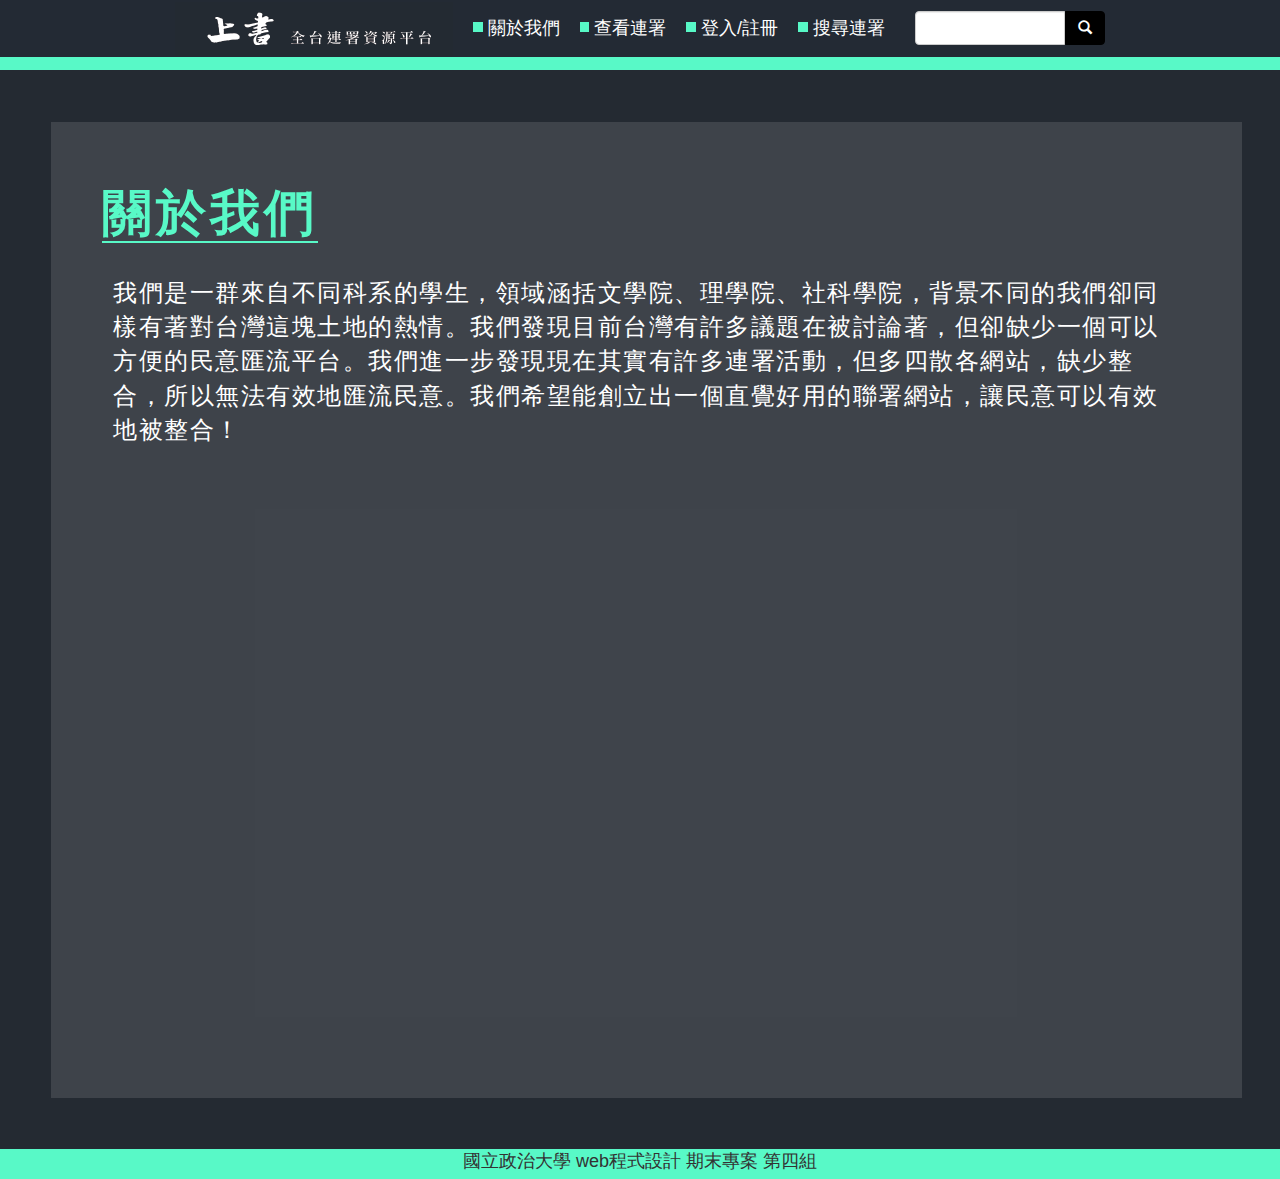
==== aboutus.html @ 408a2e84 "Update aboutus.html" ====
<!DOCTYPE html>
<html lang="en">
<head>
  <meta charset="utf-8">
  <meta name="viewport" content="width=device-width, initial-scale=1.0">
  <title>上書</title>
  <link href="css/bootstrap-3.0.0/dist/css/bootstrap.css" rel="stylesheet">
  <!-- HTML5 shim and Respond.js IE8 support of HTML5 elements and media queries -->
    <!--[if lt IE 9]>
      <script src="css/bootstrap-3.0.0/assets/js/html5shiv.js"></script>
      <script src="css/bootstrap-3.0.0/assets/js/respond.min.js"></script>
      <![endif]-->

      <script src="css/bootstrap-3.0.0/assets/js/jquery.js"></script>
      <script src="css/bootstrap-3.0.0/dist/js/bootstrap.min.js"></script>
      <script type="text/javascript" src="css/scrollIt/scrollIt.js"></script>
      <script type="text/javascript" src="css/fancybox/source/jquery.fancybox.pack.js?v=2.1.5"></script>
      <!--script src="index.js"></script-->
      <link href="style.css" rel="stylesheet">
      <link href="aboutus.css" rel="stylesheet">
      <script type="text/javascript" src="apply/fb.js"></script>

    </head>

    <body>
      <div id="“fb-root”"></div>
      <div id="wraper">
       <header>
         <ul>
          <li><a href="http://divaclin.github.io/wp2014s_final/index.html"><img src="img/logo.png" width="278px"></a></li>
          <img src="img/listyle.png">
          <li><a href="aboutus.html">關於我們</a></li>
          <img src="img/listyle.png">
          <li><a href="catagory.html">查看連署</a></li>
          <img src="img/listyle.png">
          <li id="if-not-logged-in"><a href="#" id="login-btn">登入/註冊</a></li>
          <li id="if-logged-in" style="display:none"><a href="#" id="logout-btn">登出</a></li>
          <img class="after_login" src="img/listyle.png" style="display:none;"/>
          <li class="after_login" style="display:none;"><a href="">管理連署</a></li>
          <img src="img/listyle.png">
          <li><a href="#">搜尋連署</a></li>
          <li>
           <div class="input-group col-lg-3 search-bar-pos">
            <input type="text" class="form-control">
            <span class="input-group-btn">
             <button class="btn btn-custom" type="button"><span class="glyphicon glyphicon-search white"></span></button>
           </span>
         </div>
       </li>
       <li>
       </li>
     </ul>
   </header>

   <article>
     <div id="block">
      <h1 id="title">關於我們</h1>
      <div id="intro">
       <p>我們是一群來自不同科系的學生，領域涵括文學院、理學院、社科學院，背景不同的我們卻同樣有著對台灣這塊土地的熱情。我們發現目前台灣有許多議題在被討論著，但卻缺少一個可以方便的民意匯流平台。我們進一步發現現在其實有許多連署活動，但多四散各網站，缺少整合，所以無法有效地匯流民意。我們希望能創立出一個直覺好用的聯署網站，讓民意可以有效地被整合！</p>
     </div>
   </div>

 </article>

 <footer >
  <div>國立政治大學 web程式設計 期末專案 第四組</div>
</footer>

</div>

</body>
</html>
---- style.css ----
html{
	overflow-x:hidden;
	overflow-y:scroll;
}
body{
	font-family: "Helvetica Neue", Helvetica, Arial, sans-serif;
	font-size: 18px;
	line-height: 1.428571429;
	background:#58F9C7;
	overflow-x:hidden;
	overflow-y:scroll;
}
.search-bar-pos{
	width:220px;
	position:relative;
	top:11px;
}

.white{
	color:#fff;
}
.btn-custom {
  background-color: #000000;
  border-color: #000000;
}
.btn-custom:hover,
.btn-custom:focus,
.btn-custom:active,
.btn-custom.active {
  background-color: #000000;
  border-color: #000000;
}
.btn-custom.disabled:hover,
.btn-custom.disabled:focus,
.btn-custom.disabled:active,
.btn-custom.disabled.active,
.btn-custom[disabled]:hover,
.btn-custom[disabled]:focus,
.btn-custom[disabled]:active,
.btn-custom[disabled].active,
fieldset[disabled] .btn-custom:hover,
fieldset[disabled] .btn-custom:focus,
fieldset[disabled] .btn-custom:active,
fieldset[disabled] .btn-custom.active {
  background-color: #000000;
  border-color: #000000;
}
header{
	position:fixed;
	top:0;
	text-align:center;
	background:#232A34;
	width:100%;
	height:57px;
	z-index:100;
}
li{
	display:inline-block;
	padding-right:10px;
}
a,a:hover{
	text-decoration:none;
}
a{
	color:#fff;
}
a:hover{
	color:#58F9C7;
}
ul>img{
	width:14.5px;
	padding:0 0 5px 5px;
}
/*以上為通用*/
#index_ul{
	position:relative;
	bottom:-160px;
}
#index_ul li a{
	color:#232A34;
}
#index_ul li a:hover{
	color:#58F9C7;
}

footer div{
	width:100%;
	height:30px;
	text-align:center;
}
#catagory{
	background:#232A34;
	position:fixed;
	bottom:0;
	width:100%;
	height:50px;
	text-align:center;
	z-index:100;
}
#catagory ul{
	display:inline-block;
}
#catagory ul li{
	padding:10px;
}
---- aboutus.css ----
article{
	background: #242A32;
	margin-top: 5.5%;
}
#block{ /* 整個block */
	background-color:rgba(255,255,255,0.12);
	width:93%;
	margin:4%; /* 上右下左 */
	padding:2.5% 4% 50% 4%;
	display:inline-block;
}
#title{ /* 標題 */
	color:#58F9C7;
	letter-spacing: 4px;
	border-bottom:#58F9C7 2px solid;
	display:inline-block;
	margin-top: 3%;
	margin-bottom: 2%;
	font-size: 50px;
	font-weight: 900;
}
#intro{ /* 簡介 */
	color:#FFF;
	font-size:24px;
	letter-spacing: 1.5px;
	margin: 1%;
}
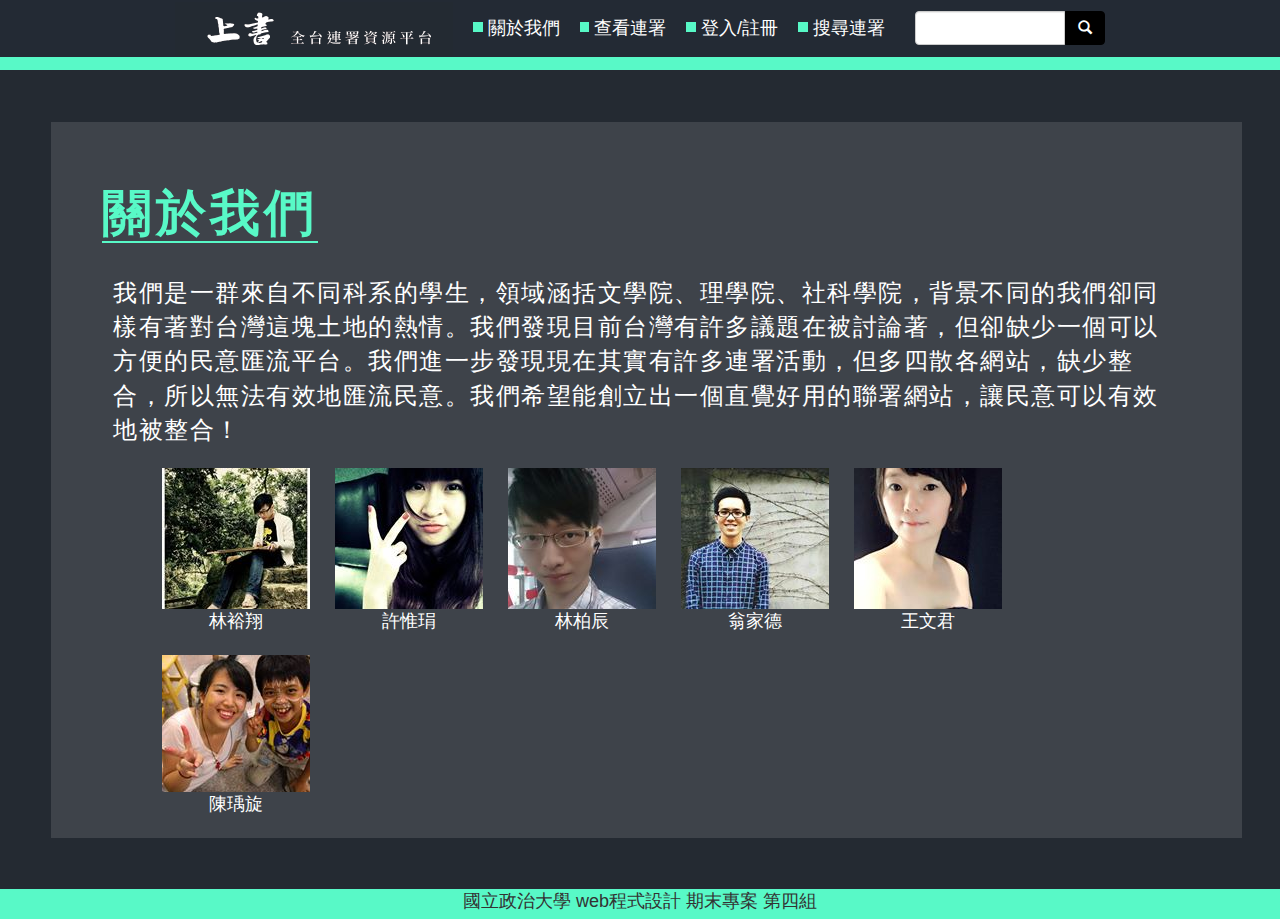
==== commit 6032e280: "aboutusImg" ====
--- a/aboutus.html
+++ b/aboutus.html
@@ -58,6 +58,16 @@
       <div id="intro">
        <p>我們是一群來自不同科系的學生，領域涵括文學院、理學院、社科學院，背景不同的我們卻同樣有著對台灣這塊土地的熱情。我們發現目前台灣有許多議題在被討論著，但卻缺少一個可以方便的民意匯流平台。我們進一步發現現在其實有許多連署活動，但多四散各網站，缺少整合，所以無法有效地匯流民意。我們希望能創立出一個直覺好用的聯署網站，讓民意可以有效地被整合！</p>
      </div>
+     <div id="imgBlock">
+       <ul>
+         <li id="imgLi"><img src="img/1011428_715590818485645_213548305_n.jpg" id="aboutImg"><br>林裕翔</li>
+         <li id="imgLi"><img src="img/558653_738236149526168_354711132_n.jpg" id="aboutImg"><br>許惟琄</li>
+         <li id="imgLi"><img src="img/10455847_889778074371924_7483941878548818139_n.jpg" id="aboutImg"><br>林柏辰</li>
+         <li id="imgLi"><img src="img/10337755_735628273125440_6902955270558465689_n.jpg" id="aboutImg"><br>翁家德</li>
+         <li id="imgLi"><img src="img/10364054_659100257478368_3719584828616217533_n.jpg" id="aboutImg"><br>王文君</li>
+         <li id="imgLi"><img src="img/10346644_914526458564922_8059168537236035953_n.jpg" id="aboutImg"><br>陳瑀旋</li>
+       </ul>
+     </div>
    </div>
 
  </article>
--- a/aboutus.css
+++ b/aboutus.css
@@ -6,7 +6,7 @@
 	background-color:rgba(255,255,255,0.12);
 	width:93%;
 	margin:4%; /* 上右下左 */
-	padding:2.5% 4% 50% 4%;
+	padding:2.5% 4% 0% 4%;
 	display:inline-block;
 }
 #title{ /* 標題 */
@@ -24,4 +24,12 @@
 	font-size:24px;
 	letter-spacing: 1.5px;
 	margin: 1%;
+}
+#imgLi {
+	color:#FFF;
+	text-align: center;
+	padding: 10px;
+}
+#imgBlock{
+	margin: 10px;
 }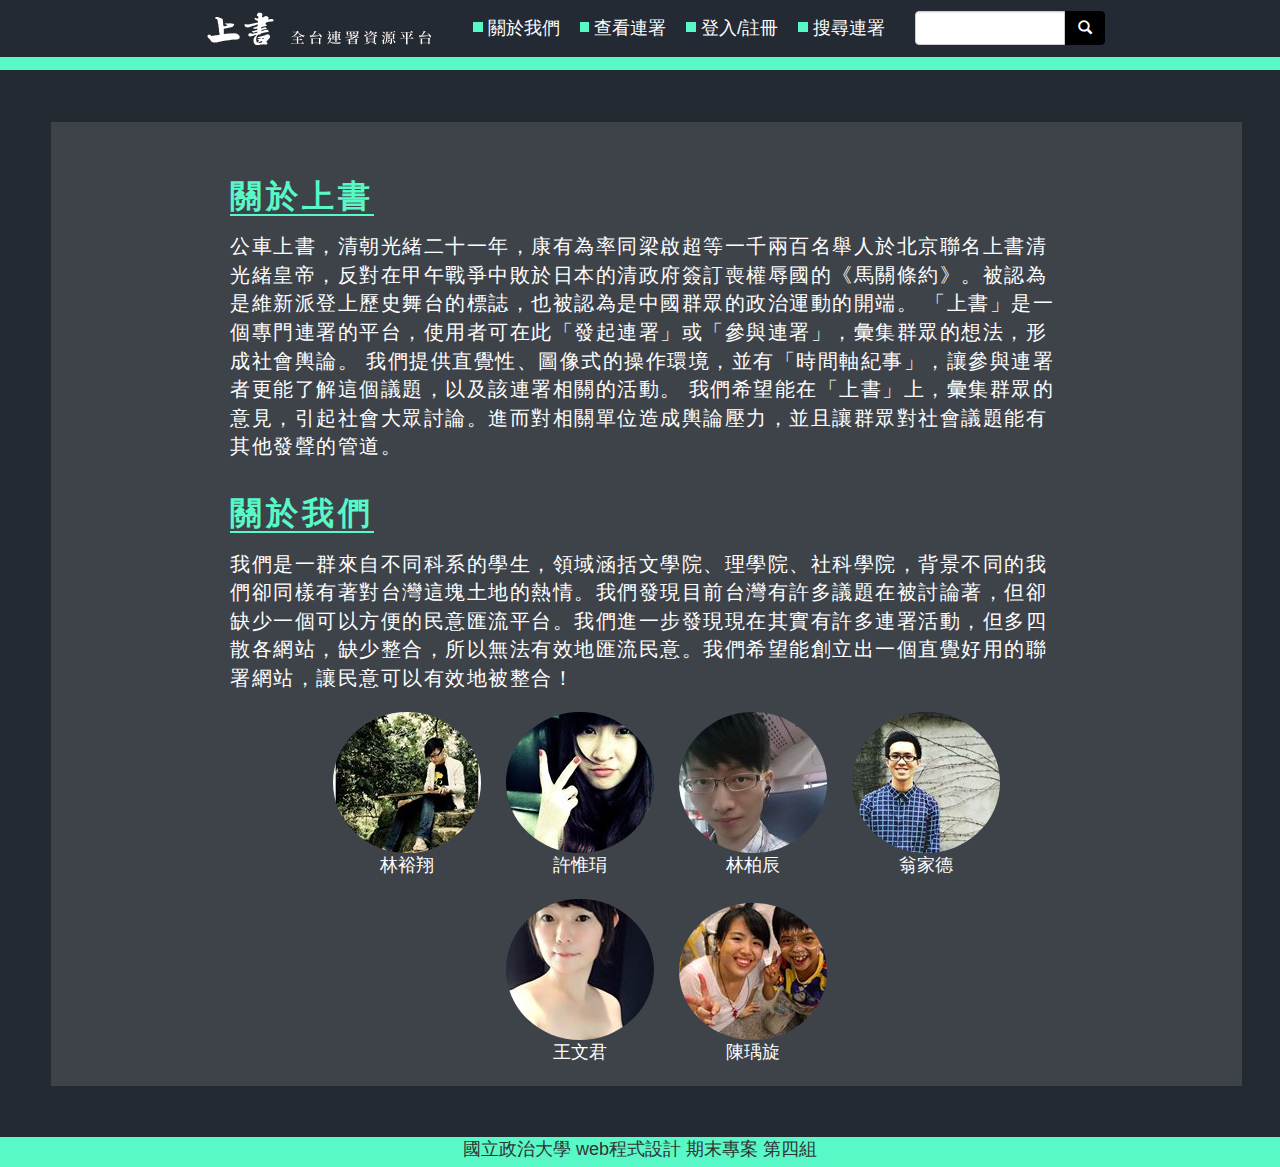
==== commit dc85b00e: "aboutus....." ====
--- a/aboutus.html
+++ b/aboutus.html
@@ -1,82 +1,92 @@
-<!DOCTYPE html>
-<html lang="en">
-<head>
-  <meta charset="utf-8">
-  <meta name="viewport" content="width=device-width, initial-scale=1.0">
-  <title>上書</title>
-  <link href="css/bootstrap-3.0.0/dist/css/bootstrap.css" rel="stylesheet">
-  <!-- HTML5 shim and Respond.js IE8 support of HTML5 elements and media queries -->
-    <!--[if lt IE 9]>
-      <script src="css/bootstrap-3.0.0/assets/js/html5shiv.js"></script>
-      <script src="css/bootstrap-3.0.0/assets/js/respond.min.js"></script>
-      <![endif]-->
-
-      <script src="css/bootstrap-3.0.0/assets/js/jquery.js"></script>
-      <script src="css/bootstrap-3.0.0/dist/js/bootstrap.min.js"></script>
-      <script type="text/javascript" src="css/scrollIt/scrollIt.js"></script>
-      <script type="text/javascript" src="css/fancybox/source/jquery.fancybox.pack.js?v=2.1.5"></script>
-      <!--script src="index.js"></script-->
-      <link href="style.css" rel="stylesheet">
-      <link href="aboutus.css" rel="stylesheet">
-      <script type="text/javascript" src="apply/fb.js"></script>
-
-    </head>
-
-    <body>
-      <div id="“fb-root”"></div>
-      <div id="wraper">
-       <header>
-         <ul>
-          <li><a href="http://divaclin.github.io/wp2014s_final/index.html"><img src="img/logo.png" width="278px"></a></li>
-          <img src="img/listyle.png">
-          <li><a href="aboutus.html">關於我們</a></li>
-          <img src="img/listyle.png">
-          <li><a href="catagory.html">查看連署</a></li>
-          <img src="img/listyle.png">
-          <li id="if-not-logged-in"><a href="#" id="login-btn">登入/註冊</a></li>
-          <li id="if-logged-in" style="display:none"><a href="#" id="logout-btn">登出</a></li>
-          <img class="after_login" src="img/listyle.png" style="display:none;"/>
-          <li class="after_login" style="display:none;"><a href="">管理連署</a></li>
-          <img src="img/listyle.png">
-          <li><a href="#">搜尋連署</a></li>
-          <li>
-           <div class="input-group col-lg-3 search-bar-pos">
-            <input type="text" class="form-control">
-            <span class="input-group-btn">
-             <button class="btn btn-custom" type="button"><span class="glyphicon glyphicon-search white"></span></button>
-           </span>
-         </div>
-       </li>
-       <li>
-       </li>
-     </ul>
-   </header>
-
-   <article>
-     <div id="block">
-      <h1 id="title">關於我們</h1>
-      <div id="intro">
-       <p>我們是一群來自不同科系的學生，領域涵括文學院、理學院、社科學院，背景不同的我們卻同樣有著對台灣這塊土地的熱情。我們發現目前台灣有許多議題在被討論著，但卻缺少一個可以方便的民意匯流平台。我們進一步發現現在其實有許多連署活動，但多四散各網站，缺少整合，所以無法有效地匯流民意。我們希望能創立出一個直覺好用的聯署網站，讓民意可以有效地被整合！</p>
-     </div>
-     <div id="imgBlock">
-       <ul>
-         <li id="imgLi"><img src="img/1011428_715590818485645_213548305_n.jpg" id="aboutImg"><br>林裕翔</li>
-         <li id="imgLi"><img src="img/558653_738236149526168_354711132_n.jpg" id="aboutImg"><br>許惟琄</li>
-         <li id="imgLi"><img src="img/10455847_889778074371924_7483941878548818139_n.jpg" id="aboutImg"><br>林柏辰</li>
-         <li id="imgLi"><img src="img/10337755_735628273125440_6902955270558465689_n.jpg" id="aboutImg"><br>翁家德</li>
-         <li id="imgLi"><img src="img/10364054_659100257478368_3719584828616217533_n.jpg" id="aboutImg"><br>王文君</li>
-         <li id="imgLi"><img src="img/10346644_914526458564922_8059168537236035953_n.jpg" id="aboutImg"><br>陳瑀旋</li>
-       </ul>
-     </div>
-   </div>
-
- </article>
-
- <footer >
-  <div>國立政治大學 web程式設計 期末專案 第四組</div>
-</footer>
-
-</div>
-
-</body>
-</html>
+<!DOCTYPE html>
+<html lang="en">
+<head>
+  <meta charset="utf-8">
+  <meta name="viewport" content="width=device-width, initial-scale=1.0">
+  <title>上書</title>
+  <link href="css/bootstrap-3.0.0/dist/css/bootstrap.css" rel="stylesheet">
+  <!-- HTML5 shim and Respond.js IE8 support of HTML5 elements and media queries -->
+    <!--[if lt IE 9]>
+      <script src="css/bootstrap-3.0.0/assets/js/html5shiv.js"></script>
+      <script src="css/bootstrap-3.0.0/assets/js/respond.min.js"></script>
+      <![endif]-->
+
+      <script src="css/bootstrap-3.0.0/assets/js/jquery.js"></script>
+      <script src="css/bootstrap-3.0.0/dist/js/bootstrap.min.js"></script>
+      <script type="text/javascript" src="css/scrollIt/scrollIt.js"></script>
+      <script type="text/javascript" src="css/fancybox/source/jquery.fancybox.pack.js?v=2.1.5"></script>
+      <!--script src="index.js"></script-->
+      <link href="style.css" rel="stylesheet">
+      <link href="aboutus.css" rel="stylesheet">
+      <script type="text/javascript" src="apply/fb.js"></script>
+      <script src='https://www.parsecdn.com/js/parse-1.2.18.min.js'></script>
+      <script type="text/javascript">Parse.initialize("LQXW7t4hRmWf8Lw4dLcPaNRDQbMoe24rctZE7G0z", "qVd2E2OB786ORKQ83hWg6OQRs17YLIPf9H0MdUTP")</script>
+      <script type="text/javascript" src="search.js"></script>
+      <script type="text/javascript" src="aboutus.js"></script>
+    </head>
+
+    <body>
+      <div id="“fb-root”"></div>
+      <div id="wraper">
+       <header>
+         <ul>
+          <li><a href="http://divaclin.github.io/wp2014s_final/index.html"><img src="img/logo.png" width="278px"></a></li>
+          <img src="img/listyle.png">
+          <li><a href="aboutus.html">關於我們</a></li>
+          <img src="img/listyle.png">
+          <li><a href="catagory.html">查看連署</a></li>
+          <img src="img/listyle.png">
+          <li id="if-not-logged-in"><a href="#" id="login-btn">登入/註冊</a></li>
+          <li id="if-logged-in" style="display:none"><a href="#" id="logout-btn">登出</a></li>
+          <img class="after_login" src="img/listyle.png" style="display:none;"/>
+          <li class="after_login" style="display:none;"><a href="management.html">管理連署</a></li>
+          <img src="img/listyle.png">
+          <li><a href="#">搜尋連署</a></li>
+          <li>
+           <div class="input-group col-lg-3 search-bar-pos">
+            <input type="text" class="form-control" id="search_text">
+            <span class="input-group-btn">
+             <button class="btn btn-custom" type="button" onclick="search()"><span class="glyphicon glyphicon-search white"></span></button>
+           </span>
+         </div>
+       </li>
+       <li>
+       </li>
+     </ul>
+   </header>
+
+   <article>
+     <div id="block">
+      <h2 id="title">關於上書</h1>
+      <div id="aboutIntro">
+        <p>公車上書，清朝光緒二十一年，康有為率同梁啟超等一千兩百名舉人於北京聯名上書清光緒皇帝，反對在甲午戰爭中敗於日本的清政府簽訂喪權辱國的《馬關條約》。被認為是維新派登上歷史舞台的標誌，也被認為是中國群眾的政治運動的開端。
+          「上書」是一個專門連署的平台，使用者可在此「發起連署」或「參與連署」，彙集群眾的想法，形成社會輿論。
+          我們提供直覺性、圖像式的操作環境，並有「時間軸紀事」，讓參與連署者更能了解這個議題，以及該連署相關的活動。
+          我們希望能在「上書」上，彙集群眾的意見，引起社會大眾討論。進而對相關單位造成輿論壓力，並且讓群眾對社會議題能有其他發聲的管道。</p>
+        </div>
+        <h2 id="title">關於我們</h1>
+        <div id="aboutIntro">
+         <p>我們是一群來自不同科系的學生，領域涵括文學院、理學院、社科學院，背景不同的我們卻同樣有著對台灣這塊土地的熱情。我們發現目前台灣有許多議題在被討論著，但卻缺少一個可以方便的民意匯流平台。我們進一步發現現在其實有許多連署活動，但多四散各網站，缺少整合，所以無法有效地匯流民意。我們希望能創立出一個直覺好用的聯署網站，讓民意可以有效地被整合！</p>
+       </div>
+       <div id="imgBlock">
+         <ul>
+           <li id="imgLi"><img src="img/1011428_715590818485645_213548305_n.jpg" id="aboutImg" class="img-circle"><br>林裕翔</li>
+           <li id="imgLi"><img src="img/558653_738236149526168_354711132_n.jpg" id="aboutImg" class="img-circle"><br>許惟琄</li>
+           <li id="imgLi"><img src="img/10455847_889778074371924_7483941878548818139_n.jpg" id="aboutImg" class="img-circle"><br>林柏辰</li>
+           <li id="imgLi"><img src="img/10337755_735628273125440_6902955270558465689_n.jpg" id="aboutImg" class="img-circle"><br>翁家德</li>
+           <li id="imgLi"><img src="img/10364054_659100257478368_3719584828616217533_n.jpg" id="aboutImg" class="img-circle"><br>王文君</li>
+           <li id="imgLi"><img src="img/10346644_914526458564922_8059168537236035953_n.jpg" id="aboutImg" class="img-circle"><br>陳瑀旋</li>
+         </ul>
+       </div>
+     </div>
+
+   </article>
+
+   <footer >
+    <div>國立政治大學 web程式設計 期末專案 第四組</div>
+  </footer>
+
+</div>
+
+</body>
+</html>
--- a/style.css
+++ b/style.css
@@ -3,7 +3,7 @@
 	overflow-y:scroll;
 }
 body{
-	font-family: "Helvetica Neue", Helvetica, Arial, sans-serif;
+	font-family: "微軟正黑體", Helvetica, Arial, sans-serif;
 	font-size: 18px;
 	line-height: 1.428571429;
 	background:#58F9C7;
@@ -76,6 +76,9 @@
 	position:relative;
 	bottom:-160px;
 }
+#index_ul li{
+	padding:0 20px 0 0;
+}
 #index_ul li a{
 	color:#232A34;
 }
@@ -102,4 +105,398 @@
 }
 #catagory ul li{
 	padding:10px;
+}
+
+.issue-block{
+	background:#242A32;
+	height:280px;
+	padding:20px 0 0 0;
+	border:10px 0 0 0;
+	margin:8px 0 0 0;
+	float:left;
+}
+.issue-content{
+	width:250px;
+	height:350px;
+	margin:10px;
+	/*border:solid thin #fff;*/
+}
+.issue-content p{
+	text-align:center; 
+	font-size:24px;
+	color:#58F9C7;
+}
+.issue-img{
+	width:200px;
+	height:200px;
+	border:solid 5px #fff;
+	margin:0 25px 15px 25px;
+}
+.issue-content  a{
+	width:84px;
+	margin:0 1px 0 1px;
+	padding:5px;
+	border:solid 3px #fff;
+	font-size:18px;
+	letter-spacing:0.1em;	
+	color:#fff;
+}
+.issue-content  a:hover{
+	border:solid 3px #58F9C7;
+	color:#58F9C7;
+}
+.issue-content span{
+	color:#ffffff;
+	margin:0 25px 0 25px;
+}
+.issue-content div{
+	color:#ffffff;
+	text-align:center;
+	margin:0 auto;
+}
+.fixed-icon{
+	width:50px;
+	margin:0 10px 10px 10px;
+}
+/*merage line*/
+
+#Ptitle{ /* 聲明的標題，相關圖片，連署事件簡介，發起人/單位 的整個block */
+	background-color:rgba(255,255,255,0.12);
+	width:93%;
+	margin:4%; /* 上右下左 */
+	padding:2.5% 0 0 4%;
+	display:inline-block;
+}
+#petition-title{ /* 聲明標題 */
+	color:#58F9C7;
+	letter-spacing: 4px;
+	border-bottom:#58F9C7 2px solid;
+	display:inline-block;
+	margin-top: 3%;
+	margin-bottom: 2%;
+	font-size: 50px;
+	font-weight: 900;
+}
+#Subtitle{ /* 連署事件簡介，發起時間，發起人/單位 */
+	width:82%;
+}
+#intro{ /* 連署簡介的div */
+	height:200px;
+	width: 82%;
+}
+#petition-intro{ /* 連署事件簡介 */
+	color:#FFF;
+	font-size:24px;
+	letter-spacing: 1.5px;
+	margin-top: 1%;
+}
+
+#time-and-unit{ /* 發起單位、時間的div */
+	margin:4% 0 5% 0;
+	font-size: 24px;
+	color:#58F9C7;
+	letter-spacing:1px;
+}
+#unit{ /* 「發起單位」 */
+	display: inline;
+	font-size: 24px;
+}
+#petition-unit{ /* 發起單位 */
+	display: inline;
+}
+#issue-time{ /* 「發佈時間」 */
+	margin:-2% 0 0 88%;
+	font-size: 24px;
+}
+#petition-issue-date{ /* 發佈時間 */
+	float:right;
+	margin:-2.9% -14% 0 0;
+}
+
+#Pimage{ /* 連署相關圖片的外框 */
+	/* 圖片置右 */
+	float:left;
+	margin:-21% 0 0 88%;
+
+	/* 外框為白色的長方形，等比例縮放 */
+	max-width: 290px;
+    max-height: 290px;
+    background-color: #FFF;
+    padding:1%;
+}
+#petition-image{ /* 連署相關圖片的來源 */
+    max-width: 270px;
+    max-height: 270px;
+}
+
+/* ---------------------------------------------------------------------------------------------------- */
+
+#Content{ /* 連署聲明的div */
+	width:89%;
+	margin:3% 3% 10% 3%;
+	padding:2% 0 0 4%;
+}
+#content-title{ /* 連署聲明標題 */
+	color:#58F9C7;
+	letter-spacing: 2px;
+	margin-bottom: 3%;
+	font-size: 50px;
+	font-weight: 900;
+}
+#petition-text{ /* 連署聲明的內容 */
+	color:#FFF;
+	font-size: 20px;
+	/*line-height:24px; /* 行高 */
+	letter-spacing: 1px;
+}
+#url, #petition-url{ /* 連署相關網址 */
+	display: inline;
+}
+#petition-url{
+	color:#FFF;
+}
+
+/* ---------------------------------------------------------------------------------------------------- */
+
+#Timeline{ /* 時間軸區 */
+	width:93%;
+	margin:5% 3% 3% 3%;
+	padding:2% 0 0 7%;
+}
+#Timeline img{ /* arrow */
+	margin: -1.8% 0 0 5%;
+}
+#Timeline p{ /* 時間軸上的說明文字 */
+	color:#FFF;
+	display: inline-block;
+	font-size: 24px;
+	letter-spacing: 0.5px;
+}
+#timeline-1{
+	width:25%;
+	margin-left: 3%;
+}
+#timeline-2{
+	width:30%;
+	margin: 2.5% 0 0 10%;
+}
+#timeline-3{
+	width: 35%;
+	margin-left: 8%;
+}
+#timeline-4{
+	width: 40%;
+	margin: 3.5% 0 0 10%;
+}
+
+
+#leftend-line{
+	display: inline-block;
+	width: 900px;
+	/*height: 50px;*/
+	margin: 1% 0 -1.5% 13%;
+}
+
+#leftend-line-1{
+	height:50px;
+	width:30px;
+	border-left: 10px solid #fff;
+	margin-bottom: -5%;
+}
+#leftend-line-3{
+	height:50px;
+	width:30px;
+	border-left: 10px solid #fff;
+	margin: -5.5% 0 0 38%;
+}
+
+#leftend-line-2{
+	height:50px;
+	width:30px;
+	border-left: 10px solid #fff;
+	margin: -8% 0 0 20%;
+}
+#leftend-line-4{
+	height:50px;
+	width:30px;
+	border-left: 10px solid #fff;
+	margin: -5.5% 0 0 60%;
+}
+
+/* ---------------------------------------------------------------------------------------------------- */
+
+#Progress{ /* 連署進度的div */
+/*	background: #736F6E; /* 需更改 */
+	height:150px;
+	width:76%;
+	margin:10% 4% 4% 4%;
+	padding:2% 0 0 10%;
+}
+#progress-title{ /* 連署進度標題 */
+	color:#58F9C7;
+	letter-spacing: 1px; /* 字跟字之間的寬度 */
+	margin:0 10% 5% 0;
+	display: inline-block;
+	font-size: 50px;
+	font-weight: 900;
+}
+#Progress h5{
+	color:#FFF;
+	font-size: 24px;
+	display: inline;
+}
+
+/* ---------------------------------------------------------------------------------------------------- */
+
+#Buttons{ /* 按鈕：我要連署，連署名單 的div */
+	width:60%;
+	padding:5%;
+	margin: auto;
+}
+#Join-petition, #Petition-list{
+	border: #FFF 4px solid;
+	display:inline-block;
+	padding:1%;
+}
+#Petition-list{ /* 兩個按鈕間空一點空間 */
+	margin-left: 25%;
+}
+#Join-petition a, #Petition-list a{
+	color:#FFF;
+	font-size:50px;
+	letter-spacing: 1px;
+	text-decoration: none;
+	font-weight: 900;
+}
+
+#FB-Share{
+	height: 120px;
+	margin: -1% 0 0 20%;
+}
+
+#Share-petition{ /* 分享連署到ＦＢ */
+	/*border: #FFF 3px solid;*/
+	display:inline-block;
+	padding:8px;
+	/*margin: 100px 0 0 -180px;*/
+	margin:6% 0 0 42.5%;
+}
+#Share-petition a{
+	color:#FFF;
+	font-size:26px;
+	letter-spacing: 1px;
+	text-decoration: none;
+}
+#fb-icon{ /* ＦＢ的圖案 */
+	max-width: 4.6%;
+	float:left;
+	margin: 100px 0 0 450px;
+}
+
+/* ---------------------------------------------------------------------------------------------------- */
+
+#Comments{ /* 我有話要說的div */
+/*	background: #736F6E; /* 需更改 */
+	margin:-3% 0 5% 6%;
+	padding:0 0 0 8%;
+	width:80%;
+}
+#comment-title{ /* 我有話要說的標題 */
+	color:#58F9C7;
+	letter-spacing: 1px; /* 字跟字之間的寬度 */
+	margin:0 0 2% 0;
+	display: inline-block;
+	font-size: 50px;
+	font-weight: 900;
+}
+#comment-title, textarea{
+	display: inline-block;
+	resize: none;
+}
+#Comments textarea{ /* 可以留言打字的地方 */
+	width:80%;
+	border:#FFF 1px solid;
+	background-color: #242A32;
+	color:#FFF;
+}
+#Comments input{ /* submit button */
+	margin: 2% 0 0 72.8%;
+}
+#Comments form, #pen{
+	display: inline-block;
+}
+#Comments form{
+	margin-top: -2%;
+	width:80%;
+}
+
+/* ---------------------------------------------------------------------------------------------------- */
+
+#pen{ /* 最下面那隻手 */
+	float:right;
+	margin:-18.8% -2% 0 0;
+}
+
+/* ---------------------------------------------------------------------------------------------------- */
+
+#bottom-line{
+	height:20px;
+	width:100%;
+	background-color: #58F9C7;
+	margin-top: 6%;
+}
+
+
+/* ---------------------------------------------------------------------------------------------------- */
+#inline{
+	display:none;
+	width:410px;
+	height:450px;
+	background-color: #FFF;
+	border:#000 3px solid;
+}
+#Name{ /* 姓名的div */
+	margin:70px 0 0 20px;
+	font-size: 22px;
+	letter-spacing: 1px;
+}
+#Name input{
+	margin-left: 55px;
+	margin-top: 5px;
+	border-bottom: #837E7C 3px solid;
+	border-top: #FFF 0px dashed;
+	border-left: #FFF 0px dashed;
+	border-right: #FFF 0px dashed;
+	height:30px;
+	width:235px;
+	font-size: 20px;
+}
+
+#Captcha{ /* 驗證碼的div */
+	margin:60px 0 0 20px;
+	font-size: 22px;
+	letter-spacing: 1px;
+}
+#Captcha img{
+	margin-left: 35px;
+}
+#Captcha input{
+	margin-top: 25px;
+	margin-left: 110px;
+	border-bottom: #837E7C 3px solid;
+	border-top: #FFF 0px dashed;
+	border-left: #FFF 0px dashed;
+	border-right: #FFF 0px dashed;
+	height:30px;
+	width:240px;
+	font-size: 20px;
+}
+
+#Join-button{ /* 建立按鈕的div */
+	margin:60px 0 0 150px;
+}
+#Join-button button{
+	font-size: 25px;
+	width:100px;
+	height:40px;
 }--- a/aboutus.css
+++ b/aboutus.css
@@ -1,35 +1,37 @@
-article{
-	background: #242A32;
-	margin-top: 5.5%;
-}
-#block{ /* 整個block */
-	background-color:rgba(255,255,255,0.12);
-	width:93%;
-	margin:4%; /* 上右下左 */
-	padding:2.5% 4% 0% 4%;
-	display:inline-block;
-}
-#title{ /* 標題 */
-	color:#58F9C7;
-	letter-spacing: 4px;
-	border-bottom:#58F9C7 2px solid;
-	display:inline-block;
-	margin-top: 3%;
-	margin-bottom: 2%;
-	font-size: 50px;
-	font-weight: 900;
-}
-#intro{ /* 簡介 */
-	color:#FFF;
-	font-size:24px;
-	letter-spacing: 1.5px;
-	margin: 1%;
-}
-#imgLi {
-	color:#FFF;
-	text-align: center;
-	padding: 10px;
-}
-#imgBlock{
-	margin: 10px;
+article{
+	background: #242A32;
+	margin-top: 5.5%;
+}
+#block{ /* 整個block */
+	background-color:rgba(255,255,255,0.12);
+	width:93%;
+	margin:4%; /* 上右下左 */
+	padding:2.5% 14% 0% 14%;
+	display:inline-block;
+}
+#title{ /* 標題 */
+	color:#58F9C7;
+	letter-spacing: 4px;
+	border-bottom:#58F9C7 2px solid;
+	display:inline-block;
+	margin-top: 3%;
+	margin-bottom: 2%;
+	font-size: 32px;
+	font-weight: 900;
+}
+#aboutIntro{ /* 簡介 */
+	color:#FFF;
+	font-size:20px;
+	letter-spacing: 1.5px;
+}
+#imgLi {
+	color:#FFF;
+	text-align: center;
+	padding: 10px;
+}
+#imgBlock{
+	margin: 10px;
+}
+#imgBlock ul{
+	text-align: center;
 }